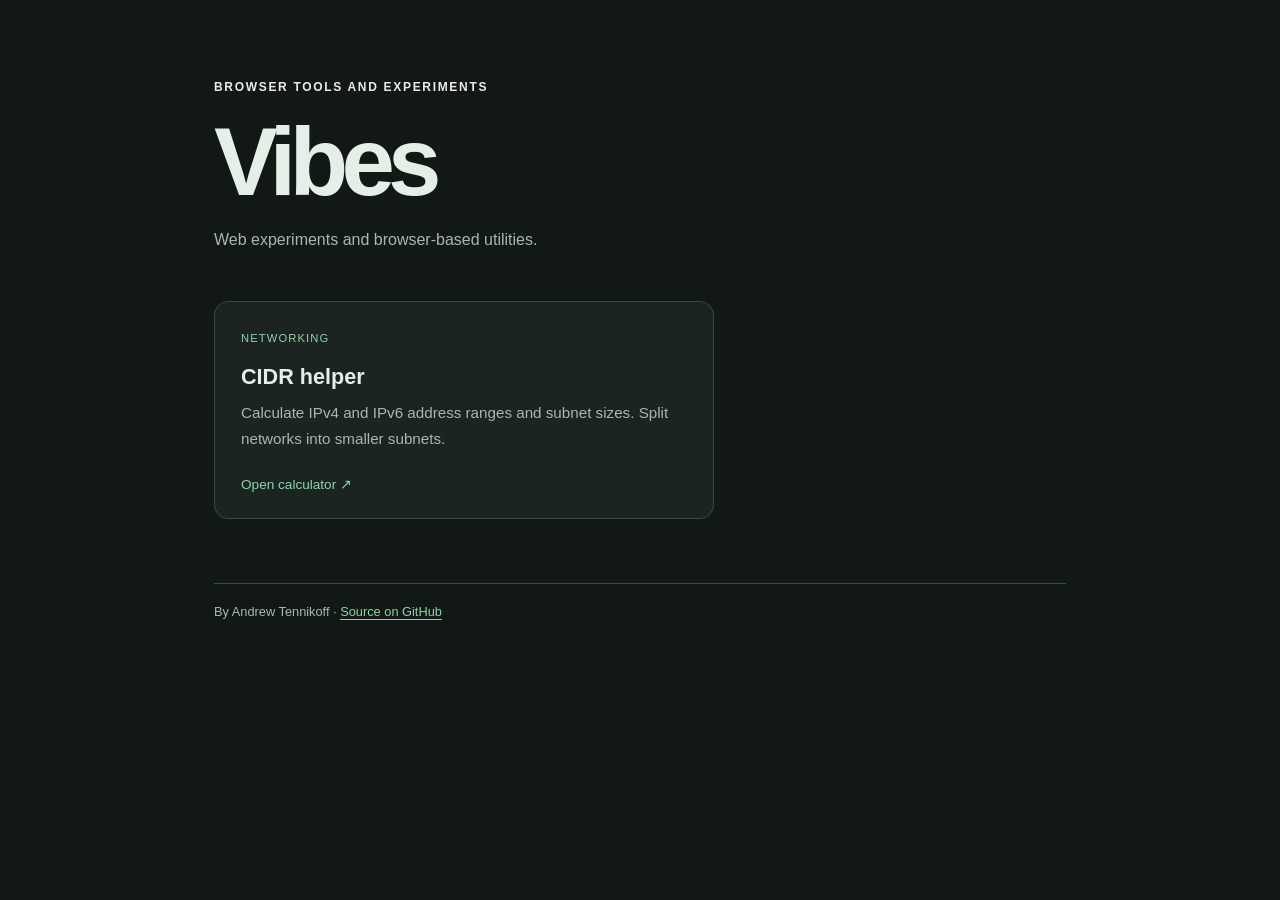
==== index.html @ 388ac736 "feat: add IPv4 and IPv6 CIDR helper" ====
<!doctype html>
<html lang="en-AU">
<head>
  <meta charset="utf-8">
  <meta name="viewport" content="width=device-width, initial-scale=1">
  <meta name="description" content="Small web experiments and useful browser tools by Andrew Tennikoff.">
  <meta name="theme-color" content="#121816">
  <link rel="icon" type="image/svg+xml" href="favicon.svg">
  <title>Vibes · Browser tools and experiments</title>
  <style>
    :root { color-scheme: dark; --paper: #121816; --surface: #1b2420; --raised: #24342b; --ink: #e6eee8; --muted: #a8b8ad; --line: #3a4b40; --accent: #8bd5a8; font-family: -apple-system, BlinkMacSystemFont, "Segoe UI", sans-serif; color: var(--ink); background: var(--paper); }
    * { box-sizing: border-box; }
    body { margin: 0; }
    main { max-width: 900px; margin: auto; padding: 80px 24px 32px; }
    .eyebrow { font-size: .75rem; letter-spacing: .14em; font-weight: 600; }
    h1 { font-size: clamp(3.5rem, 12vw, 6rem); letter-spacing: -.07em; margin: 20px 0 12px; line-height: 1; font-weight: 650; }
    .intro { color: var(--muted); line-height: 1.7; max-width: 440px; margin-bottom: 48px; }
    .tool { display: block; max-width: 500px; border: 1px solid var(--line); border-radius: 14px; padding: 26px; color: inherit; background: var(--surface); text-decoration: none; }
    .tool:hover { background: var(--raised); }
    .tool:focus-visible { outline: 3px solid #efb75e; outline-offset: 4px; }
    .tag { font-size: .7rem; letter-spacing: .1em; color: var(--accent); }
    h2 { font-size: 1.35rem; margin: 18px 0 10px; }
    .tool p { color: var(--muted); font-size: .95rem; line-height: 1.7; margin: 0; }
    .open { display: block; margin-top: 24px; color: var(--accent); font-size: .85rem; }
    footer { margin-top: 64px; padding-top: 20px; border-top: 1px solid var(--line); color: var(--muted); font-size: .8rem; }
    footer a { color: var(--accent); text-underline-offset: 3px; }
  </style>
</head>
<body>
  <main>
    <div class="eyebrow">BROWSER TOOLS AND EXPERIMENTS</div>
    <h1>Vibes</h1>
    <p class="intro">Web experiments and browser-based utilities.</p>
    <a class="tool" href="cidr/">
      <span class="tag">NETWORKING</span>
      <h2>CIDR helper</h2>
      <p>Calculate IPv4 and IPv6 address ranges and subnet sizes. Split networks into smaller subnets.</p>
      <span class="open">Open calculator ↗</span>
    </a>
    <footer>By Andrew Tennikoff · <a href="https://github.com/atenni/vibes">Source on GitHub</a></footer>
  </main>
</body>
</html>
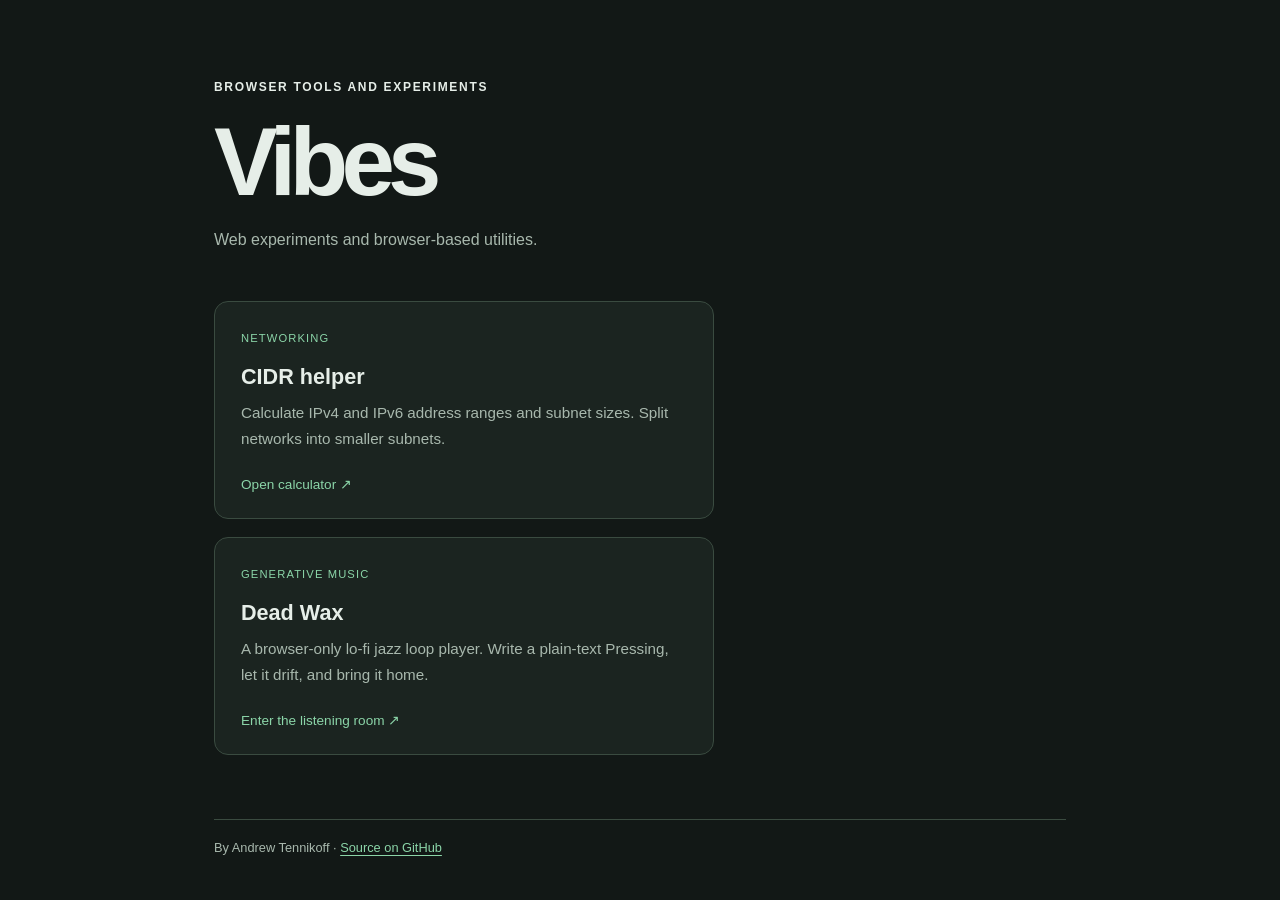
==== commit f309695f: "feat: add Dead Wax jazz player POC" ====
--- a/index.html
+++ b/index.html
@@ -1,43 +1,136 @@
 <!doctype html>
 <html lang="en-AU">
-<head>
-  <meta charset="utf-8">
-  <meta name="viewport" content="width=device-width, initial-scale=1">
-  <meta name="description" content="Small web experiments and useful browser tools by Andrew Tennikoff.">
-  <meta name="theme-color" content="#121816">
-  <link rel="icon" type="image/svg+xml" href="favicon.svg">
-  <title>Vibes · Browser tools and experiments</title>
-  <style>
-    :root { color-scheme: dark; --paper: #121816; --surface: #1b2420; --raised: #24342b; --ink: #e6eee8; --muted: #a8b8ad; --line: #3a4b40; --accent: #8bd5a8; font-family: -apple-system, BlinkMacSystemFont, "Segoe UI", sans-serif; color: var(--ink); background: var(--paper); }
-    * { box-sizing: border-box; }
-    body { margin: 0; }
-    main { max-width: 900px; margin: auto; padding: 80px 24px 32px; }
-    .eyebrow { font-size: .75rem; letter-spacing: .14em; font-weight: 600; }
-    h1 { font-size: clamp(3.5rem, 12vw, 6rem); letter-spacing: -.07em; margin: 20px 0 12px; line-height: 1; font-weight: 650; }
-    .intro { color: var(--muted); line-height: 1.7; max-width: 440px; margin-bottom: 48px; }
-    .tool { display: block; max-width: 500px; border: 1px solid var(--line); border-radius: 14px; padding: 26px; color: inherit; background: var(--surface); text-decoration: none; }
-    .tool:hover { background: var(--raised); }
-    .tool:focus-visible { outline: 3px solid #efb75e; outline-offset: 4px; }
-    .tag { font-size: .7rem; letter-spacing: .1em; color: var(--accent); }
-    h2 { font-size: 1.35rem; margin: 18px 0 10px; }
-    .tool p { color: var(--muted); font-size: .95rem; line-height: 1.7; margin: 0; }
-    .open { display: block; margin-top: 24px; color: var(--accent); font-size: .85rem; }
-    footer { margin-top: 64px; padding-top: 20px; border-top: 1px solid var(--line); color: var(--muted); font-size: .8rem; }
-    footer a { color: var(--accent); text-underline-offset: 3px; }
-  </style>
-</head>
-<body>
-  <main>
-    <div class="eyebrow">BROWSER TOOLS AND EXPERIMENTS</div>
-    <h1>Vibes</h1>
-    <p class="intro">Web experiments and browser-based utilities.</p>
-    <a class="tool" href="cidr/">
-      <span class="tag">NETWORKING</span>
-      <h2>CIDR helper</h2>
-      <p>Calculate IPv4 and IPv6 address ranges and subnet sizes. Split networks into smaller subnets.</p>
-      <span class="open">Open calculator ↗</span>
-    </a>
-    <footer>By Andrew Tennikoff · <a href="https://github.com/atenni/vibes">Source on GitHub</a></footer>
-  </main>
-</body>
+  <head>
+    <meta charset="utf-8" />
+    <meta name="viewport" content="width=device-width, initial-scale=1" />
+    <meta
+      name="description"
+      content="Small web experiments and useful browser tools by Andrew Tennikoff."
+    />
+    <meta name="theme-color" content="#121816" />
+    <link rel="icon" type="image/svg+xml" href="favicon.svg" />
+    <title>Vibes · Browser tools and experiments</title>
+    <style>
+      :root {
+        color-scheme: dark;
+        --paper: #121816;
+        --surface: #1b2420;
+        --raised: #24342b;
+        --ink: #e6eee8;
+        --muted: #a8b8ad;
+        --line: #3a4b40;
+        --accent: #8bd5a8;
+        font-family: -apple-system, BlinkMacSystemFont, "Segoe UI", sans-serif;
+        color: var(--ink);
+        background: var(--paper);
+      }
+      * {
+        box-sizing: border-box;
+      }
+      body {
+        margin: 0;
+      }
+      main {
+        max-width: 900px;
+        margin: auto;
+        padding: 80px 24px 32px;
+      }
+      .eyebrow {
+        font-size: 0.75rem;
+        letter-spacing: 0.14em;
+        font-weight: 600;
+      }
+      h1 {
+        font-size: clamp(3.5rem, 12vw, 6rem);
+        letter-spacing: -0.07em;
+        margin: 20px 0 12px;
+        line-height: 1;
+        font-weight: 650;
+      }
+      .intro {
+        color: var(--muted);
+        line-height: 1.7;
+        max-width: 440px;
+        margin-bottom: 48px;
+      }
+      .tool {
+        display: block;
+        max-width: 500px;
+        border: 1px solid var(--line);
+        border-radius: 14px;
+        padding: 26px;
+        color: inherit;
+        background: var(--surface);
+        text-decoration: none;
+      }
+      .tool:hover {
+        background: var(--raised);
+      }
+      .tool:focus-visible {
+        outline: 3px solid #efb75e;
+        outline-offset: 4px;
+      }
+      .tag {
+        font-size: 0.7rem;
+        letter-spacing: 0.1em;
+        color: var(--accent);
+      }
+      h2 {
+        font-size: 1.35rem;
+        margin: 18px 0 10px;
+      }
+      .tool p {
+        color: var(--muted);
+        font-size: 0.95rem;
+        line-height: 1.7;
+        margin: 0;
+      }
+      .open {
+        display: block;
+        margin-top: 24px;
+        color: var(--accent);
+        font-size: 0.85rem;
+      }
+      footer {
+        margin-top: 64px;
+        padding-top: 20px;
+        border-top: 1px solid var(--line);
+        color: var(--muted);
+        font-size: 0.8rem;
+      }
+      footer a {
+        color: var(--accent);
+        text-underline-offset: 3px;
+      }
+    </style>
+  </head>
+  <body>
+    <main>
+      <div class="eyebrow">BROWSER TOOLS AND EXPERIMENTS</div>
+      <h1>Vibes</h1>
+      <p class="intro">Web experiments and browser-based utilities.</p>
+      <a class="tool" href="cidr/">
+        <span class="tag">NETWORKING</span>
+        <h2>CIDR helper</h2>
+        <p>
+          Calculate IPv4 and IPv6 address ranges and subnet sizes. Split
+          networks into smaller subnets.
+        </p>
+        <span class="open">Open calculator ↗</span>
+      </a>
+      <a class="tool" href="deadwax/" style="margin-top: 18px">
+        <span class="tag">GENERATIVE MUSIC</span>
+        <h2>Dead Wax</h2>
+        <p>
+          A browser-only lo-fi jazz loop player. Write a plain-text Pressing,
+          let it drift, and bring it home.
+        </p>
+        <span class="open">Enter the listening room ↗</span>
+      </a>
+      <footer>
+        By Andrew Tennikoff ·
+        <a href="https://github.com/atenni/vibes">Source on GitHub</a>
+      </footer>
+    </main>
+  </body>
 </html>
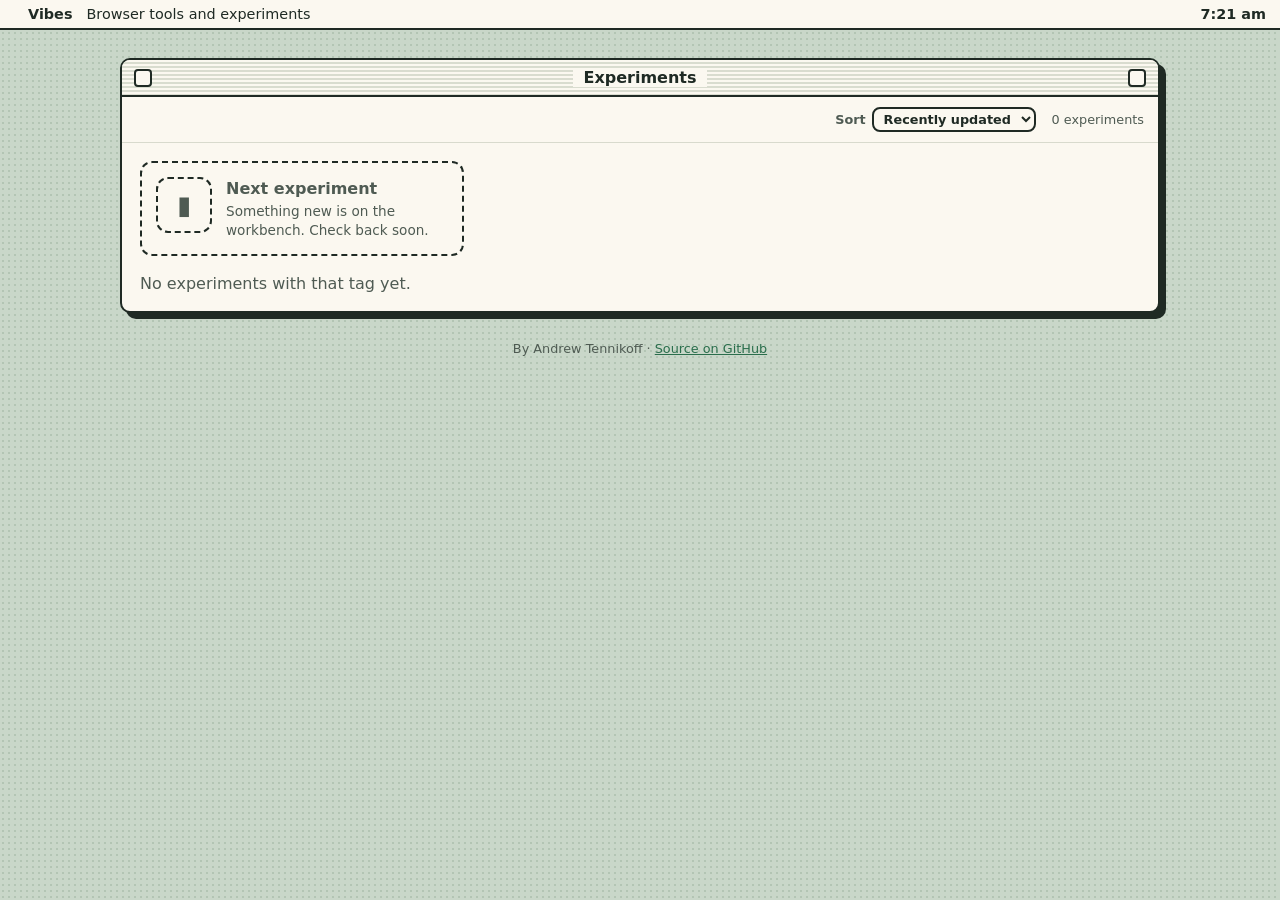
==== commit df784cc6: "feat: redesign homepage as an installable PWA Friendly-desktop window with pixel icons, description " ====
--- a/index.html
+++ b/index.html
@@ -1,136 +1,491 @@
 <!doctype html>
+<!--
+  Homepage template. The cards, filters, count and logo are rendered at deploy
+  time by scripts/build-site.mjs from each experiment's own <head>.
+  Preview locally: node scripts/build-site.mjs && open _site/index.html
+-->
 <html lang="en-AU">
   <head>
     <meta charset="utf-8" />
-    <meta name="viewport" content="width=device-width, initial-scale=1" />
+    <meta
+      name="viewport"
+      content="width=device-width, initial-scale=1, viewport-fit=cover"
+    />
     <meta
       name="description"
       content="Small web experiments and useful browser tools by Andrew Tennikoff."
     />
-    <meta name="theme-color" content="#121816" />
+    <meta name="theme-color" content="#fbf8f0" />
+    <meta name="apple-mobile-web-app-title" content="Vibes" />
+    <meta name="mobile-web-app-capable" content="yes" />
+    <meta name="apple-mobile-web-app-status-bar-style" content="default" />
+    <link rel="manifest" href="manifest.webmanifest" />
     <link rel="icon" type="image/svg+xml" href="favicon.svg" />
+    <link rel="apple-touch-icon" href="icons/apple-touch-icon.png" />
     <title>Vibes · Browser tools and experiments</title>
     <style>
       :root {
-        color-scheme: dark;
-        --paper: #121816;
-        --surface: #1b2420;
-        --raised: #24342b;
-        --ink: #e6eee8;
-        --muted: #a8b8ad;
-        --line: #3a4b40;
-        --accent: #8bd5a8;
-        font-family: -apple-system, BlinkMacSystemFont, "Segoe UI", sans-serif;
+        color-scheme: light;
+        --desk: #c9d7c9;
+        --desk-dot: #b3c5b4;
+        --win: #fbf8f0;
+        --card: #fff;
+        --ink: #1f2a24;
+        --muted: #4f5b53;
+        --rule: #d8dacd;
+        --accent: #2a6e4c;
+        font-family: ui-rounded, "SF Pro Rounded", system-ui, sans-serif;
         color: var(--ink);
-        background: var(--paper);
+        background: var(--desk);
       }
       * {
         box-sizing: border-box;
       }
       body {
         margin: 0;
-      }
-      main {
-        max-width: 900px;
-        margin: auto;
-        padding: 80px 24px 32px;
-      }
-      .eyebrow {
+        min-height: 100dvh;
+        background:
+          radial-gradient(var(--desk-dot) 1px, transparent 1.5px) 0 0 / 6px 6px,
+          var(--desk);
+      }
+      [hidden] {
+        display: none !important;
+      }
+      .visually-hidden {
+        position: absolute;
+        width: 1px;
+        height: 1px;
+        overflow: hidden;
+        clip-path: inset(50%);
+        white-space: nowrap;
+      }
+
+      /* Menu bar */
+      .menubar {
+        position: sticky;
+        top: 0;
+        z-index: 2;
+        display: flex;
+        gap: 14px;
+        align-items: center;
+        padding: calc(env(safe-area-inset-top) + 6px)
+          calc(env(safe-area-inset-right) + 14px) 6px
+          calc(env(safe-area-inset-left) + 14px);
+        background: var(--win);
+        border-bottom: 2px solid var(--ink);
+        font-size: 0.9rem;
+      }
+      .menubar .logo {
+        display: flex;
+        color: var(--accent);
+      }
+      .menubar h1 {
+        margin: 0;
+        font-size: 1em;
+      }
+      .menubar .clock {
+        margin-left: auto;
+        font-weight: 600;
+        font-variant-numeric: tabular-nums;
+      }
+
+      /* Window */
+      .window {
+        max-width: 1040px;
+        margin: 28px auto;
+        background: var(--win);
+        border: 2px solid var(--ink);
+        border-radius: 10px;
+        box-shadow: 6px 6px 0 var(--ink);
+        overflow: hidden;
+      }
+      .titlebar {
+        display: flex;
+        align-items: center;
+        padding: 8px 12px;
+        border-bottom: 2px solid var(--ink);
+        background: repeating-linear-gradient(
+          var(--win) 0 2px,
+          #d9dccf 2px 4px
+        );
+      }
+      .titlebar::before,
+      .titlebar::after {
+        content: "";
+        width: 14px;
+        height: 14px;
+        border: 2px solid var(--ink);
+        border-radius: 4px;
+        background: var(--win);
+      }
+      .titlebar h2 {
+        margin: 0 auto;
+        padding: 0 10px;
+        background: var(--win);
+        font-size: 1rem;
+      }
+
+      /* Toolbar */
+      .toolbar {
+        display: flex;
+        flex-wrap: wrap;
+        gap: 10px 16px;
+        align-items: center;
+        padding: 10px 14px;
+        border-bottom: 1px solid var(--rule);
+        font-size: 0.8rem;
+        color: var(--muted);
+      }
+      .chips {
+        display: flex;
+        flex-wrap: wrap;
+        gap: 8px;
+        flex: 1;
+      }
+      .chip {
+        font: inherit;
         font-size: 0.75rem;
-        letter-spacing: 0.14em;
         font-weight: 600;
-      }
-      h1 {
-        font-size: clamp(3.5rem, 12vw, 6rem);
-        letter-spacing: -0.07em;
-        margin: 20px 0 12px;
-        line-height: 1;
-        font-weight: 650;
-      }
-      .intro {
-        color: var(--muted);
-        line-height: 1.7;
-        max-width: 440px;
-        margin-bottom: 48px;
-      }
-      .tool {
+        color: var(--ink);
+        background: var(--win);
+        border: 2px solid var(--ink);
+        border-radius: 999px;
+        padding: 2px 10px;
+        cursor: pointer;
+      }
+      .chip[aria-pressed="true"] {
+        background: var(--ink);
+        color: var(--win);
+      }
+      .sort {
+        display: flex;
+        align-items: center;
+        gap: 6px;
+        font-weight: 600;
+        white-space: nowrap;
+      }
+      .sort select {
+        font: inherit;
+        font-weight: 600;
+        color: var(--ink);
+        background: var(--win);
+        border: 2px solid var(--ink);
+        border-radius: 8px;
+        padding: 2px 6px;
+      }
+      .chip:focus-visible,
+      .sort select:focus-visible {
+        outline: 3px solid var(--accent);
+        outline-offset: 2px;
+      }
+
+      /* Cards */
+      .cards {
+        list-style: none;
+        margin: 0;
+        padding: 18px;
+        display: grid;
+        grid-template-columns: repeat(auto-fill, minmax(300px, 1fr));
+        gap: 14px;
+      }
+      .card {
+        display: grid;
+        grid-template-columns: 56px 1fr;
+        gap: 14px;
+        align-items: start;
+        height: 100%;
+        padding: 14px;
+        border: 2px solid var(--ink);
+        border-radius: 12px;
+        background: var(--card);
+        color: inherit;
+        text-decoration: none;
+        box-shadow: 3px 3px 0 var(--ink);
+        transition:
+          transform 120ms,
+          box-shadow 120ms;
+      }
+      a.card:hover,
+      a.card:focus-visible {
+        transform: translate(-2px, -2px);
+        box-shadow: 5px 5px 0 var(--ink);
+        outline: none;
+      }
+      a.card:focus-visible {
+        background: #eef7f1;
+      }
+      .icon {
+        width: 56px;
+        height: 56px;
+        display: grid;
+        place-items: center;
+        border: 2px solid var(--ink);
+        border-radius: 12px;
+        background: var(--tile);
+        overflow: hidden;
+      }
+      .icon img {
+        width: 40px;
+        height: 40px;
+        border-radius: 8px;
+      }
+      .card h2 {
+        margin: 2px 0 4px;
+        font-size: 1rem;
+      }
+      .card p {
+        margin: 0;
+        font-size: 0.85rem;
+        line-height: 1.4;
+        color: var(--muted);
+      }
+      .tags {
+        display: flex;
+        flex-wrap: wrap;
+        gap: 6px;
+        margin-top: 10px;
+      }
+      .tags:not(:has(.tag:not([hidden]))) {
+        display: none;
+      }
+      .tag {
+        font-size: 0.68rem;
+        font-weight: 700;
+        letter-spacing: 0.04em;
+        padding: 1px 8px;
+        border-radius: 999px;
+        background: var(--tile);
+        border: 1px solid rgb(0 0 0 / 0.15);
+      }
+      .tag.fresh {
+        color: #fff;
+        background: var(--accent);
+        border-color: var(--accent);
+        text-transform: uppercase;
+      }
+      .meta {
         display: block;
-        max-width: 500px;
-        border: 1px solid var(--line);
-        border-radius: 14px;
-        padding: 26px;
-        color: inherit;
-        background: var(--surface);
-        text-decoration: none;
-      }
-      .tool:hover {
-        background: var(--raised);
-      }
-      .tool:focus-visible {
-        outline: 3px solid #efb75e;
-        outline-offset: 4px;
-      }
-      .tag {
-        font-size: 0.7rem;
-        letter-spacing: 0.1em;
-        color: var(--accent);
-      }
-      h2 {
-        font-size: 1.35rem;
-        margin: 18px 0 10px;
-      }
-      .tool p {
-        color: var(--muted);
-        font-size: 0.95rem;
-        line-height: 1.7;
+        margin-top: 8px;
+        font-size: 0.72rem;
+        color: var(--muted);
+      }
+      .ghost {
+        border-style: dashed;
+        box-shadow: none;
+        background: transparent;
+        color: var(--muted);
+      }
+      .ghost .icon {
+        border-style: dashed;
+        background: transparent;
+        font-size: 1.6rem;
+      }
+      .ghost .icon span {
+        animation: blink 1.2s steps(1) infinite;
+      }
+      @keyframes blink {
+        50% {
+          opacity: 0;
+        }
+      }
+      .empty {
         margin: 0;
-      }
-      .open {
-        display: block;
-        margin-top: 24px;
-        color: var(--accent);
-        font-size: 0.85rem;
-      }
+        padding: 0 18px 18px;
+        color: var(--muted);
+      }
+
       footer {
-        margin-top: 64px;
-        padding-top: 20px;
-        border-top: 1px solid var(--line);
-        color: var(--muted);
+        text-align: center;
         font-size: 0.8rem;
+        color: var(--muted);
+        padding: 0 16px calc(env(safe-area-inset-bottom) + 32px);
       }
       footer a {
         color: var(--accent);
-        text-underline-offset: 3px;
+      }
+
+      @media (max-width: 600px) {
+        .window {
+          margin: 0 0 24px;
+          border-radius: 0;
+          border-inline: 0;
+          box-shadow: none;
+        }
+        .menubar .subtitle {
+          display: none;
+        }
+        .toolbar {
+          padding: 8px 12px;
+        }
+        .chips {
+          order: 2;
+          flex: 1 0 100%;
+          flex-wrap: nowrap;
+          overflow-x: auto;
+          scrollbar-width: none;
+          margin: 0 -12px;
+          padding: 2px 12px;
+        }
+        .count {
+          margin-left: auto;
+        }
+        .cards {
+          grid-template-columns: 1fr;
+          padding: 12px max(12px, env(safe-area-inset-right)) 12px
+            max(12px, env(safe-area-inset-left));
+          gap: 10px;
+        }
+        .card {
+          box-shadow: 2px 2px 0 var(--ink);
+          padding: 12px;
+        }
+      }
+      @media (prefers-reduced-motion: reduce) {
+        .ghost .icon span {
+          animation: none;
+        }
+        .card {
+          transition: none;
+        }
       }
     </style>
   </head>
   <body>
-    <main>
-      <div class="eyebrow">BROWSER TOOLS AND EXPERIMENTS</div>
+    <header class="menubar">
+      <span class="logo">
+        <!-- build:logo -->
+        <!-- /build:logo -->
+      </span>
       <h1>Vibes</h1>
-      <p class="intro">Web experiments and browser-based utilities.</p>
-      <a class="tool" href="cidr/">
-        <span class="tag">NETWORKING</span>
-        <h2>CIDR helper</h2>
-        <p>
-          Calculate IPv4 and IPv6 address ranges and subnet sizes. Split
-          networks into smaller subnets.
-        </p>
-        <span class="open">Open calculator ↗</span>
-      </a>
-      <a class="tool" href="deadwax/" style="margin-top: 18px">
-        <span class="tag">GENERATIVE MUSIC</span>
-        <h2>Dead Wax</h2>
-        <p>
-          A browser-only lo-fi jazz loop player. Write a plain-text Pressing,
-          let it drift, and bring it home.
-        </p>
-        <span class="open">Enter the listening room ↗</span>
-      </a>
-      <footer>
-        By Andrew Tennikoff ·
-        <a href="https://github.com/atenni/vibes">Source on GitHub</a>
-      </footer>
+      <span class="subtitle">Browser tools and experiments</span>
+      <time class="clock" id="clock"></time>
+    </header>
+
+    <main class="window" aria-labelledby="window-title">
+      <div class="titlebar"><h2 id="window-title">Experiments</h2></div>
+      <div class="toolbar">
+        <div class="chips" id="filters" role="group" aria-label="Filter by tag">
+          <!-- build:filters -->
+          <!-- /build:filters -->
+        </div>
+        <label class="sort">
+          Sort
+          <select id="sort-by">
+            <option value="updated">Recently updated</option>
+            <option value="name">A–Z</option>
+          </select>
+        </label>
+        <span class="count" id="count" aria-live="polite">
+          <!-- build:count -->
+          <!-- /build:count -->
+        </span>
+      </div>
+      <ul class="cards" id="cards">
+        <!-- build:cards -->
+        <!-- /build:cards -->
+        <li data-ghost>
+          <div class="card ghost">
+            <span class="icon" aria-hidden="true"><span>▮</span></span>
+            <div class="body">
+              <h2>Next experiment</h2>
+              <p>Something new is on the workbench. Check back soon.</p>
+            </div>
+          </div>
+        </li>
+      </ul>
+      <p class="empty" id="empty" hidden>No experiments with that tag yet.</p>
     </main>
+
+    <footer>
+      By Andrew Tennikoff ·
+      <a href="https://github.com/atenni/vibes">Source on GitHub</a>
+    </footer>
+
+    <script type="module">
+      const FRESH_DAYS = 14;
+      const cards = document.getElementById("cards");
+      const filters = document.getElementById("filters");
+      const sortBy = document.getElementById("sort-by");
+      const count = document.getElementById("count");
+      const empty = document.getElementById("empty");
+      const clock = document.getElementById("clock");
+      const items = () => [...cards.querySelectorAll("li:not([data-ghost])")];
+      const params = new URL(location.href).searchParams;
+
+      // "Updated" badge relative to today, not to the deploy.
+      const freshSince = Date.now() - FRESH_DAYS * 86_400_000;
+      for (const li of items()) {
+        li.querySelector(".fresh").hidden =
+          Number(li.dataset.updated) < freshSince;
+      }
+
+      function applyFilter(tag) {
+        let shown = 0;
+        for (const button of filters.querySelectorAll(".chip")) {
+          button.setAttribute("aria-pressed", button.dataset.tag === tag);
+        }
+        for (const li of items()) {
+          li.hidden = tag !== "" && !li.dataset.tags.split(" ").includes(tag);
+          if (!li.hidden) shown++;
+        }
+        const total = items().length;
+        count.textContent =
+          shown === total
+            ? `${total} experiment${total === 1 ? "" : "s"}`
+            : `${shown} of ${total}`;
+        empty.hidden = shown > 0;
+        updateUrl({ tag });
+      }
+
+      function applySort() {
+        const key = sortBy.value;
+        const sorted = items().sort((a, b) =>
+          key === "name"
+            ? a.dataset.name.localeCompare(b.dataset.name, "en-AU")
+            : b.dataset.updated - a.dataset.updated,
+        );
+        cards.prepend(...sorted); // The ghost card stays last.
+        updateUrl({ sort: key === "updated" ? "" : key });
+      }
+
+      function updateUrl(changes) {
+        const url = new URL(location.href);
+        for (const [key, value] of Object.entries(changes)) {
+          if (value) url.searchParams.set(key, value);
+          else url.searchParams.delete(key);
+        }
+        history.replaceState(null, "", url);
+      }
+
+      filters.addEventListener("click", (event) => {
+        const button = event.target.closest(".chip");
+        if (button) applyFilter(button.dataset.tag);
+      });
+      sortBy.addEventListener("change", applySort);
+
+      if (params.get("sort") === "name") sortBy.value = "name";
+      applySort();
+      const initialTag = params.get("tag") ?? "";
+      applyFilter(
+        filters.querySelector(`.chip[data-tag="${CSS.escape(initialTag)}"]`)
+          ? initialTag
+          : "",
+      );
+
+      const tick = () => {
+        const now = new Date();
+        clock.dateTime = now.toISOString();
+        clock.textContent = now.toLocaleTimeString("en-AU", {
+          hour: "numeric",
+          minute: "2-digit",
+        });
+      };
+      tick();
+      setInterval(tick, 10_000);
+
+      if ("serviceWorker" in navigator) {
+        navigator.serviceWorker.register("sw.js").catch(() => {});
+      }
+    </script>
   </body>
 </html>
